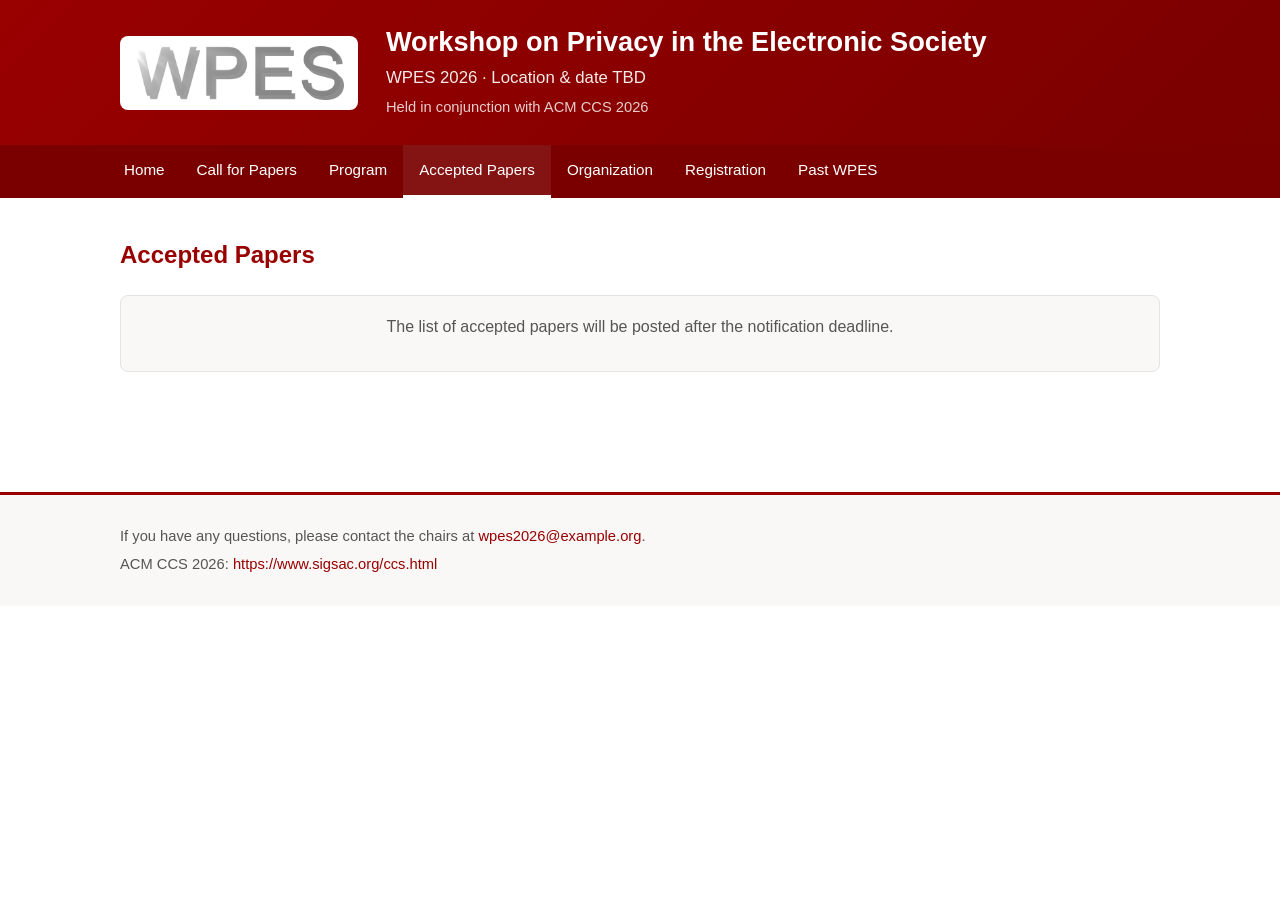
==== accepted.html @ 48290f51 "Initial WPES 2026 workshop website Static HTML/CSS site for the 25th Workshop on Privacy in the Elec" ====
<!doctype html>
<html lang="en">
<head>
  <meta charset="utf-8">
  <meta name="viewport" content="width=device-width, initial-scale=1">
  <title>Accepted Papers — WPES 2026</title>
  <link rel="stylesheet" href="css/style.css">
</head>
<body>

  <header class="site-header">
    <div class="header-inner">
      <a class="header-logo" href="index.html"><img src="img/wpes_logo.png" alt="WPES logo"></a>
      <div class="header-text">
        <h1>Workshop on Privacy in the Electronic Society</h1>
        <p class="subtitle">WPES 2026 &middot; Location &amp; date TBD</p>
        <p class="colocated">Held in conjunction with ACM CCS 2026</p>
      </div>
    </div>
  </header>

  <nav class="site-nav">
    <div class="nav-inner">
      <button class="nav-toggle" onclick="document.getElementById('navlinks').classList.toggle('open')">&#9776; Menu</button>
      <div class="nav-links" id="navlinks">
        <a href="index.html">Home</a>
        <a href="cfp.html">Call for Papers</a>
        <a href="program.html">Program</a>
        <a href="accepted.html" class="active">Accepted Papers</a>
        <a href="organization.html">Organization</a>
        <a href="registration.html">Registration</a>
        <a href="past.html">Past WPES</a>
      </div>
    </div>
  </nav>

  <main>
    <div class="container">

      <h2>Accepted Papers</h2>
      <div class="notice tbd">
        <p>The list of accepted papers will be posted after the notification deadline.</p>
      </div>

    </div>
  </main>

  <footer class="site-footer">
    <div class="container">
      <p>If you have any questions, please contact the chairs at
        <a href="mailto:wpes2026@example.org">wpes2026@example.org</a>.</p>
      <p>ACM CCS 2026: <a href="https://www.sigsac.org/ccs.html" target="_blank" rel="noopener">https://www.sigsac.org/ccs.html</a></p>
    </div>
  </footer>

</body>
</html>
---- css/style.css ----
/* WPES 2026 — Workshop on Privacy in the Electronic Society
   Lightweight, dependency-free stylesheet. Brand color: #990000 */

:root {
  --brand: #990000;
  --brand-dark: #7a0000;
  --brand-light: #c0392b;
  --ink: #1a1a1a;
  --muted: #555;
  --line: #e3e3e3;
  --bg-soft: #faf7f7;
  --max: 1080px;
}

* { box-sizing: border-box; }

html { scroll-behavior: smooth; }

body {
  margin: 0;
  font-family: -apple-system, BlinkMacSystemFont, "Segoe UI", Roboto, Helvetica,
    Arial, "Noto Sans", sans-serif;
  color: var(--ink);
  line-height: 1.6;
  background: #fff;
  -webkit-font-smoothing: antialiased;
}

a { color: var(--brand); text-decoration: none; }
a:hover { text-decoration: underline; }

.container { max-width: var(--max); margin: 0 auto; padding: 0 20px; }

/* ---------- Header ---------- */
header.site-header {
  background: linear-gradient(135deg, var(--brand) 0%, var(--brand-dark) 100%);
  color: #fff;
}
.header-inner {
  display: flex;
  align-items: center;
  gap: 28px;
  padding: 26px 20px;
  max-width: var(--max);
  margin: 0 auto;
  flex-wrap: wrap;
}
.header-logo {
  background: #fff;
  border-radius: 8px;
  padding: 10px 14px;
  display: inline-flex;
}
.header-logo img { display: block; height: 54px; width: auto; }
.header-text h1 { margin: 0; font-size: 1.7rem; font-weight: 700; line-height: 1.2; }
.header-text .subtitle { margin: 6px 0 0; font-size: 1.05rem; opacity: 0.92; }
.header-text .colocated { margin: 4px 0 0; font-size: 0.92rem; opacity: 0.8; }

/* ---------- Nav ---------- */
nav.site-nav { background: var(--brand-dark); }
.nav-inner {
  max-width: var(--max);
  margin: 0 auto;
  display: flex;
  flex-wrap: wrap;
  align-items: center;
  padding: 0 8px;
}
.nav-links { display: flex; flex-wrap: wrap; }
.nav-inner a {
  color: #fff;
  padding: 13px 16px;
  font-size: 0.95rem;
  font-weight: 500;
  border-bottom: 3px solid transparent;
  text-decoration: none;
}
.nav-inner a:hover { background: rgba(255, 255, 255, 0.1); text-decoration: none; }
.nav-inner a.active { border-bottom-color: #fff; background: rgba(255, 255, 255, 0.08); }
.nav-toggle { display: none; }

/* ---------- Main ---------- */
main { padding: 38px 0 60px; }
main h2 { color: var(--brand); font-size: 1.5rem; margin: 36px 0 12px; }
main h2:first-child { margin-top: 0; }
main h3 { color: var(--brand); font-size: 1.15rem; margin: 28px 0 8px; }
main p { margin: 0 0 14px; }

.lead { font-size: 1.08rem; color: var(--muted); }

.badge {
  display: inline-block;
  background: var(--bg-soft);
  border: 1px solid var(--line);
  color: var(--brand);
  border-radius: 999px;
  padding: 3px 12px;
  font-size: 0.82rem;
  font-weight: 600;
  margin-bottom: 14px;
}

hr { border: none; border-top: 1px solid var(--line); margin: 34px 0; }

/* ---------- Topics grid ---------- */
ul.topics {
  list-style: none;
  padding: 0;
  margin: 14px 0;
  display: grid;
  grid-template-columns: repeat(auto-fill, minmax(280px, 1fr));
  gap: 4px 28px;
}
ul.topics li {
  padding: 5px 0 5px 18px;
  position: relative;
  font-size: 0.96rem;
}
ul.topics li::before {
  content: "";
  position: absolute;
  left: 0; top: 13px;
  width: 6px; height: 6px;
  border-radius: 50%;
  background: var(--brand);
}

/* ---------- Important dates ---------- */
.dates { width: 100%; border-collapse: collapse; margin: 12px 0; }
.dates td { padding: 11px 14px; border-bottom: 1px solid var(--line); vertical-align: top; }
.dates td.label { font-weight: 600; width: 42%; }
.dates td.tbd { color: var(--muted); font-style: italic; }
.dates .strike { text-decoration: line-through; color: #999; }

/* ---------- Committee ---------- */
dl.committee {
  display: grid;
  grid-template-columns: minmax(200px, 38%) 1fr;
  gap: 0;
  margin: 10px 0 24px;
}
dl.committee dt {
  font-weight: 600;
  padding: 7px 12px 7px 0;
  border-bottom: 1px solid var(--line);
}
dl.committee dd {
  margin: 0;
  color: var(--muted);
  padding: 7px 0;
  border-bottom: 1px solid var(--line);
}

/* ---------- Program ---------- */
ul.program { list-style: none; padding: 0; }
ul.program > li { margin-bottom: 10px; }
.session {
  background: var(--bg-soft);
  border-left: 4px solid var(--brand);
  padding: 12px 16px;
  margin: 18px 0 8px;
  border-radius: 0 6px 6px 0;
}
.session .time { font-weight: 700; color: var(--brand); }
ul.papers { margin: 10px 0 0; padding-left: 20px; }
ul.papers li { margin-bottom: 12px; }
ul.papers .authors { color: var(--muted); font-style: italic; font-size: 0.93rem; }
.break { color: var(--muted); padding: 6px 16px; font-weight: 500; }

/* ---------- Callout / notice ---------- */
.notice {
  background: var(--bg-soft);
  border: 1px solid var(--line);
  border-radius: 8px;
  padding: 18px 22px;
  margin: 20px 0;
}
.notice.tbd { text-align: center; color: var(--muted); }
.notice.tbd strong { color: var(--brand); }

.btn {
  display: inline-block;
  background: var(--brand);
  color: #fff !important;
  padding: 11px 22px;
  border-radius: 6px;
  font-weight: 600;
  text-decoration: none !important;
  margin: 6px 0;
}
.btn:hover { background: var(--brand-dark); }

/* ---------- Footer ---------- */
footer.site-footer {
  border-top: 3px solid var(--brand);
  background: var(--bg-soft);
  padding: 26px 0;
  margin-top: 40px;
  font-size: 0.92rem;
  color: var(--muted);
}
footer.site-footer a { font-weight: 500; }
footer.site-footer p { margin: 4px 0; }

/* ---------- Responsive ---------- */
@media (max-width: 720px) {
  .header-text h1 { font-size: 1.35rem; }
  .nav-toggle {
    display: block;
    width: 100%;
    background: none;
    border: none;
    color: #fff;
    text-align: left;
    padding: 13px 16px;
    font-size: 1rem;
    cursor: pointer;
  }
  .nav-links { display: none; flex-direction: column; width: 100%; }
  .nav-links.open { display: flex !important; }
  .nav-inner { flex-direction: column; align-items: stretch; }
  .nav-inner a { border-bottom: 1px solid rgba(255,255,255,0.15); }
  dl.committee { grid-template-columns: 1fr; }
  dl.committee dd { padding-top: 0; border-bottom: 1px solid var(--line); padding-bottom: 8px; }
  dl.committee dt { border-bottom: none; padding-bottom: 0; }
}
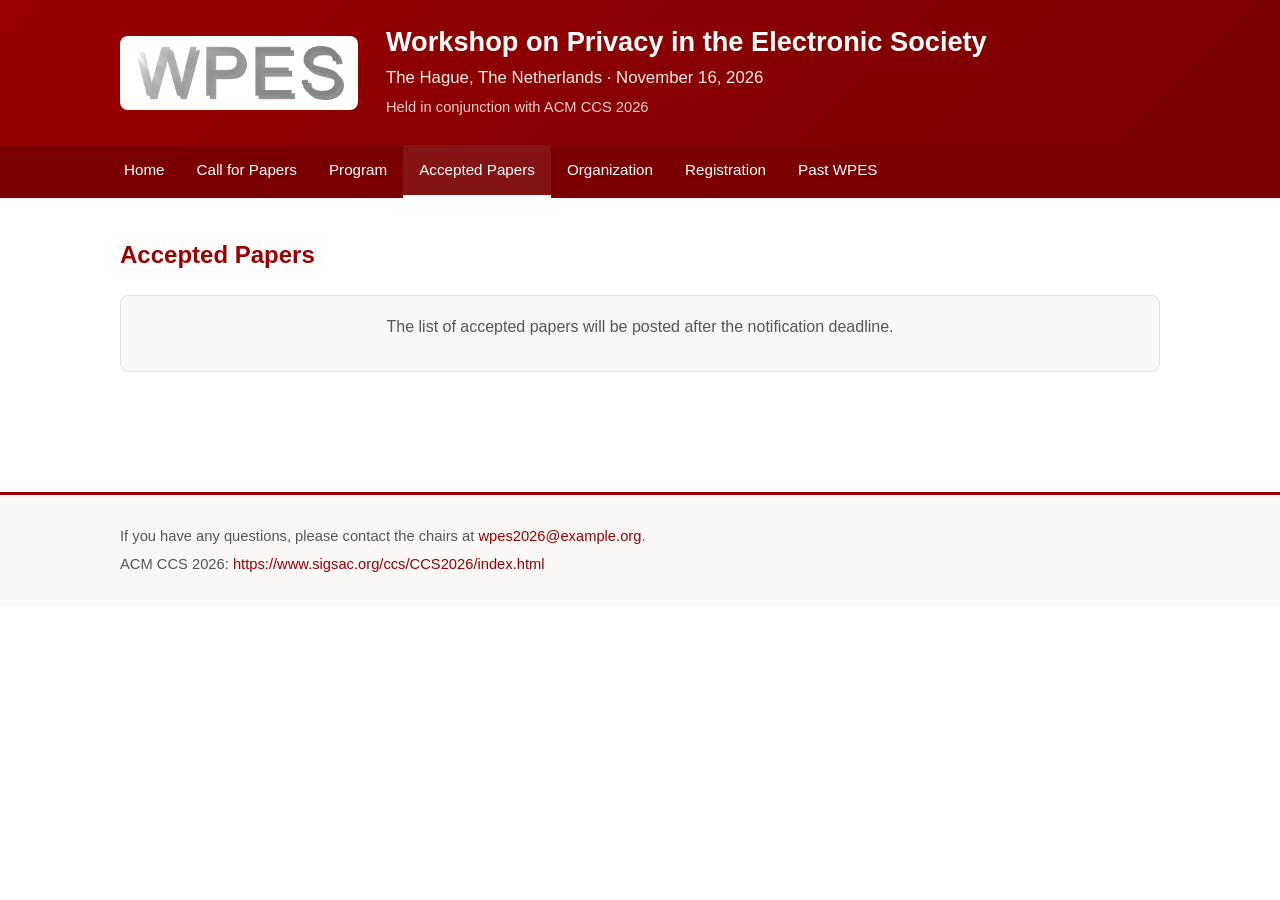
==== commit a8b65a7f: "Add venue, dates, and CCS 2026 link; unify Scope text color" ====
--- a/accepted.html
+++ b/accepted.html
@@ -13,7 +13,7 @@
       <a class="header-logo" href="index.html"><img src="img/wpes_logo.png" alt="WPES logo"></a>
       <div class="header-text">
         <h1>Workshop on Privacy in the Electronic Society</h1>
-        <p class="subtitle">WPES 2026 &middot; Location &amp; date TBD</p>
+        <p class="subtitle">The Hague, The Netherlands &middot; November 16, 2026</p>
         <p class="colocated">Held in conjunction with ACM CCS 2026</p>
       </div>
     </div>
@@ -49,7 +49,7 @@
     <div class="container">
       <p>If you have any questions, please contact the chairs at
         <a href="mailto:wpes2026@example.org">wpes2026@example.org</a>.</p>
-      <p>ACM CCS 2026: <a href="https://www.sigsac.org/ccs.html" target="_blank" rel="noopener">https://www.sigsac.org/ccs.html</a></p>
+      <p>ACM CCS 2026: <a href="https://www.sigsac.org/ccs/CCS2026/index.html" target="_blank" rel="noopener">https://www.sigsac.org/ccs/CCS2026/index.html</a></p>
     </div>
   </footer>
 
--- a/css/style.css
+++ b/css/style.css
@@ -86,7 +86,7 @@
 main h3 { color: var(--brand); font-size: 1.15rem; margin: 28px 0 8px; }
 main p { margin: 0 0 14px; }
 
-.lead { font-size: 1.08rem; color: var(--muted); }
+.lead { font-size: 1.08rem; }
 
 .badge {
   display: inline-block;
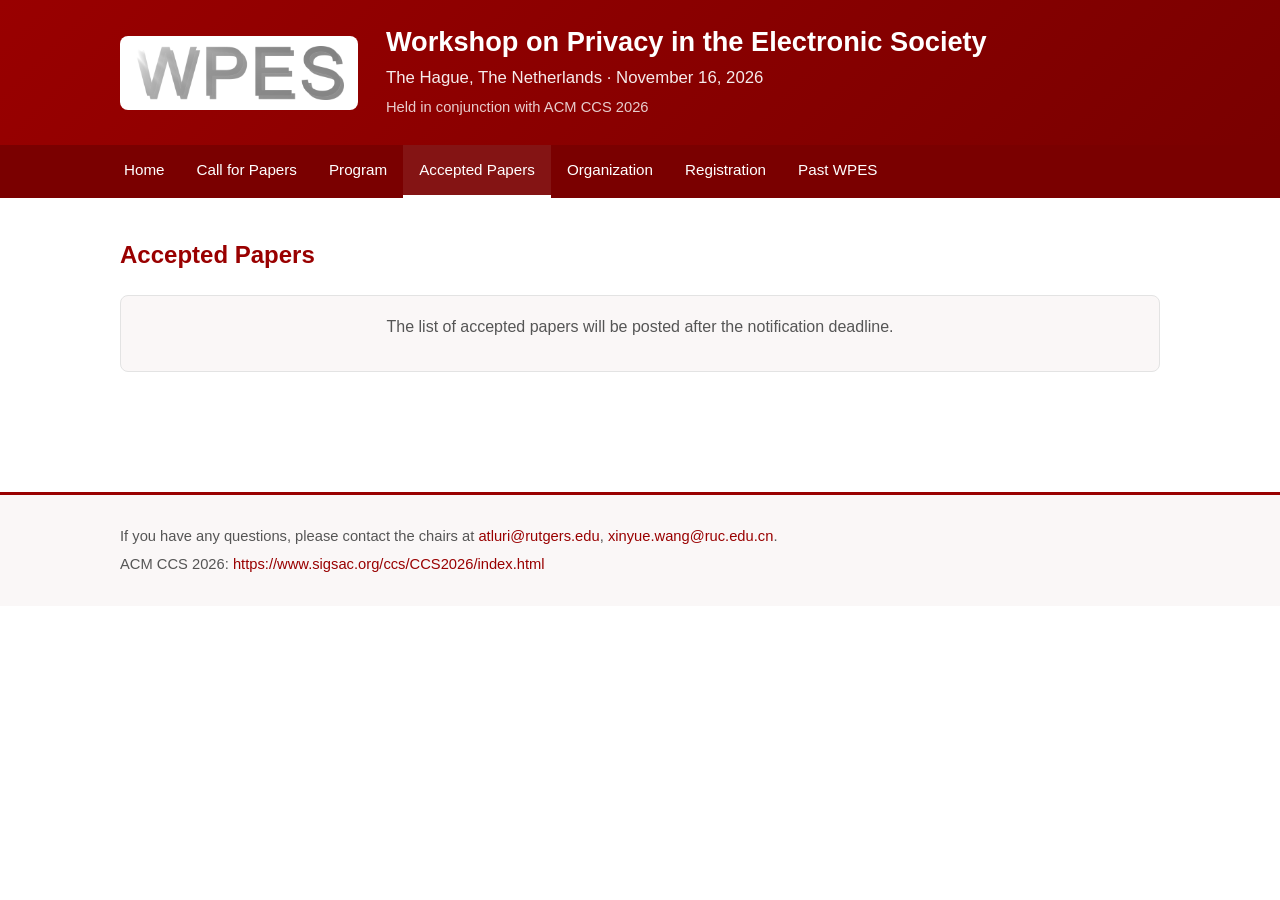
==== commit b2e210eb: "Remove About WPES section; add PC Co-Chairs and contact emails" ====
--- a/accepted.html
+++ b/accepted.html
@@ -48,7 +48,7 @@
   <footer class="site-footer">
     <div class="container">
       <p>If you have any questions, please contact the chairs at
-        <a href="mailto:wpes2026@example.org">wpes2026@example.org</a>.</p>
+        <a href="mailto:atluri@rutgers.edu">atluri@rutgers.edu</a>, <a href="mailto:xinyue.wang@ruc.edu.cn">xinyue.wang@ruc.edu.cn</a>.</p>
       <p>ACM CCS 2026: <a href="https://www.sigsac.org/ccs/CCS2026/index.html" target="_blank" rel="noopener">https://www.sigsac.org/ccs/CCS2026/index.html</a></p>
     </div>
   </footer>
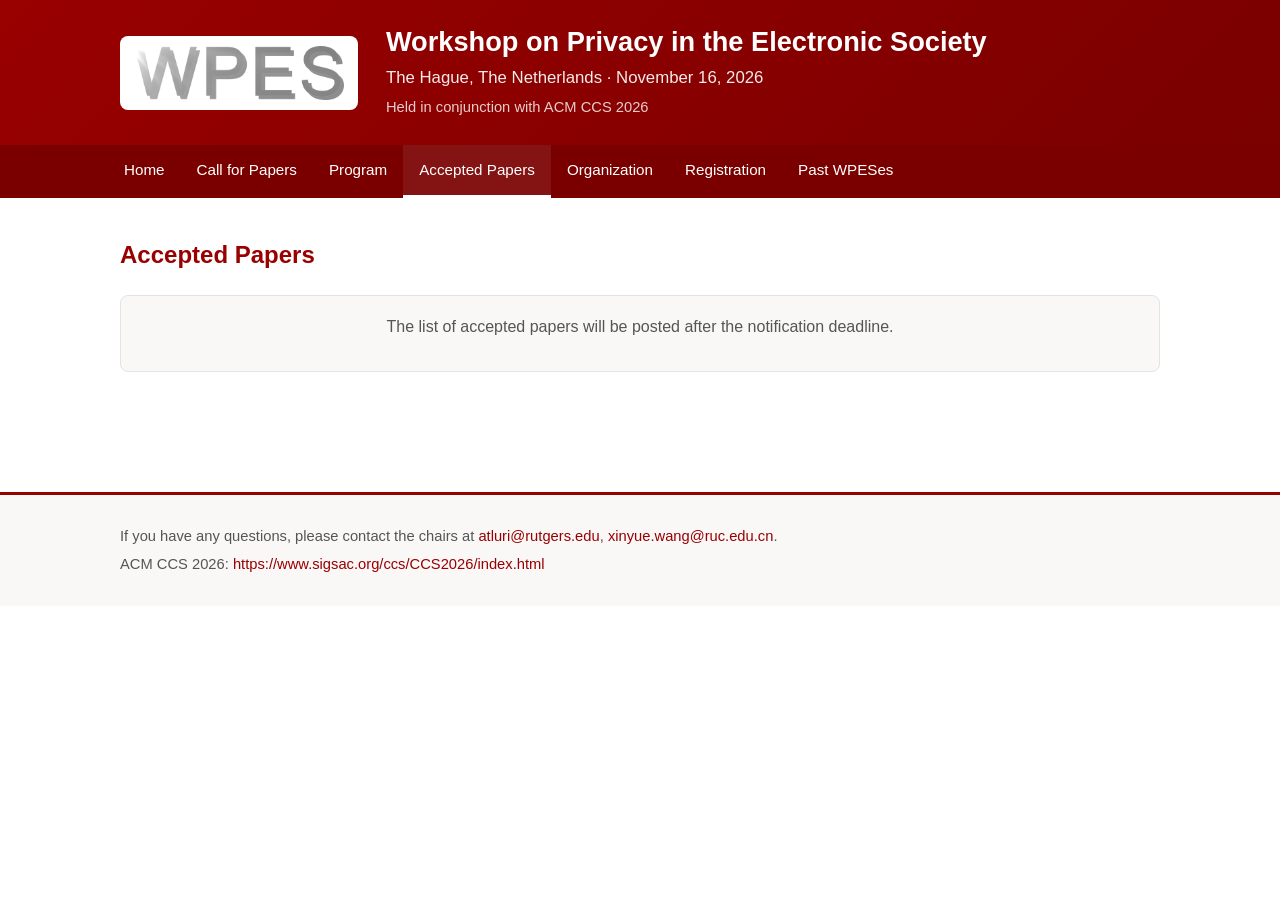
==== commit 7dde843e: "Rename nav label to 'Past WPESes'" ====
--- a/accepted.html
+++ b/accepted.html
@@ -29,7 +29,7 @@
         <a href="accepted.html" class="active">Accepted Papers</a>
         <a href="organization.html">Organization</a>
         <a href="registration.html">Registration</a>
-        <a href="past.html">Past WPES</a>
+        <a href="past.html">Past WPESes</a>
       </div>
     </div>
   </nav>
--- a/css/style.css
+++ b/css/style.css
@@ -108,7 +108,7 @@
   padding: 0;
   margin: 14px 0;
   display: grid;
-  grid-template-columns: repeat(auto-fill, minmax(280px, 1fr));
+  grid-template-columns: repeat(2, 1fr);
   gap: 4px 28px;
 }
 ul.topics li {
@@ -220,6 +220,7 @@
   .nav-links.open { display: flex !important; }
   .nav-inner { flex-direction: column; align-items: stretch; }
   .nav-inner a { border-bottom: 1px solid rgba(255,255,255,0.15); }
+  ul.topics { grid-template-columns: 1fr; }
   dl.committee { grid-template-columns: 1fr; }
   dl.committee dd { padding-top: 0; border-bottom: 1px solid var(--line); padding-bottom: 8px; }
   dl.committee dt { border-bottom: none; padding-bottom: 0; }
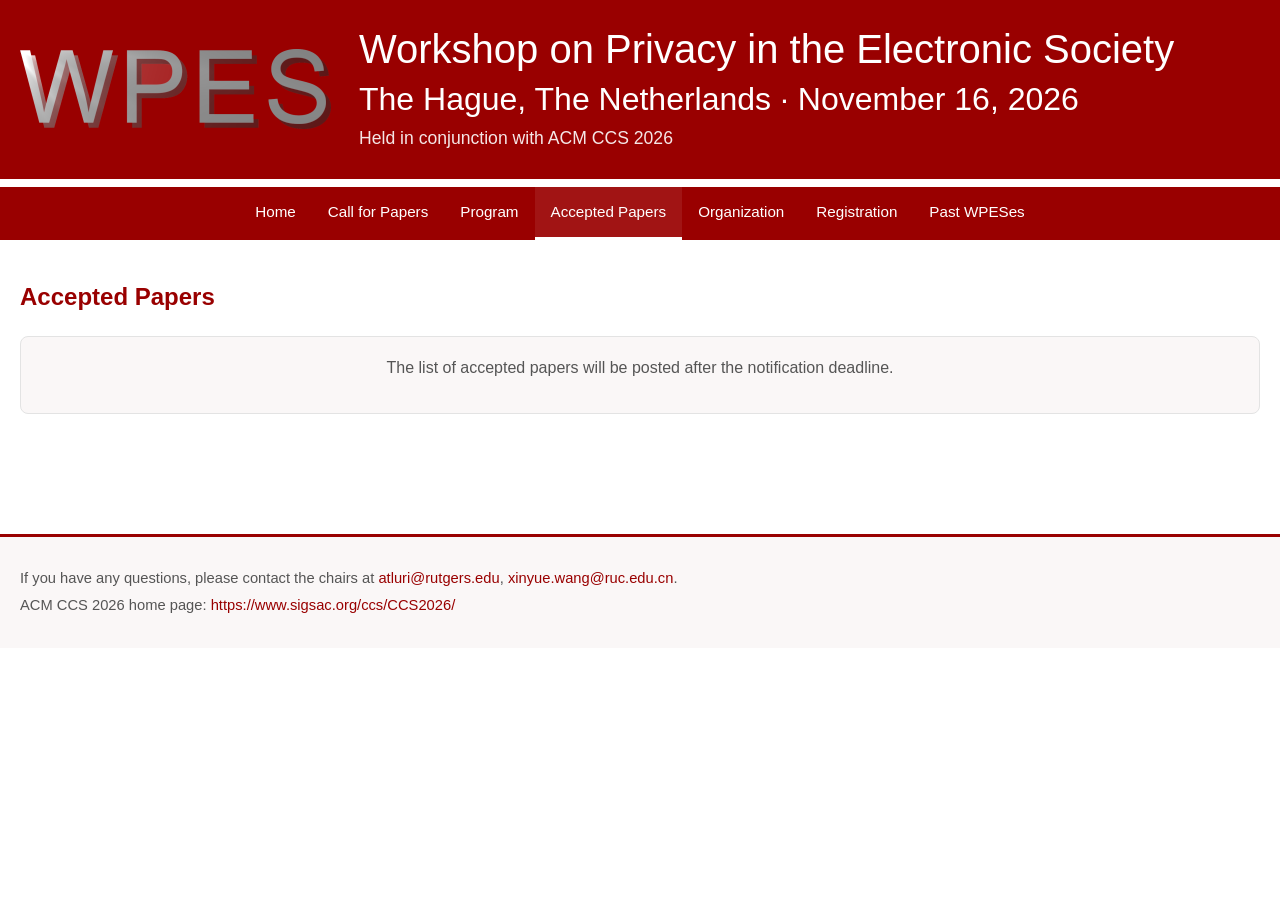
==== commit b8498517: "Update footer CCS link label and URL" ====
--- a/accepted.html
+++ b/accepted.html
@@ -49,7 +49,7 @@
     <div class="container">
       <p>If you have any questions, please contact the chairs at
         <a href="mailto:atluri@rutgers.edu">atluri@rutgers.edu</a>, <a href="mailto:xinyue.wang@ruc.edu.cn">xinyue.wang@ruc.edu.cn</a>.</p>
-      <p>ACM CCS 2026: <a href="https://www.sigsac.org/ccs/CCS2026/index.html" target="_blank" rel="noopener">https://www.sigsac.org/ccs/CCS2026/index.html</a></p>
+      <p>ACM CCS 2026 home page: <a href="https://www.sigsac.org/ccs/CCS2026/" target="_blank" rel="noopener">https://www.sigsac.org/ccs/CCS2026/</a></p>
     </div>
   </footer>
 
--- a/css/style.css
+++ b/css/style.css
@@ -9,7 +9,7 @@
   --muted: #555;
   --line: #e3e3e3;
   --bg-soft: #faf7f7;
-  --max: 1080px;
+  --max: 1300px;
 }
 
 * { box-sizing: border-box; }
@@ -33,7 +33,7 @@
 
 /* ---------- Header ---------- */
 header.site-header {
-  background: linear-gradient(135deg, var(--brand) 0%, var(--brand-dark) 100%);
+  background: var(--brand);
   color: #fff;
 }
 .header-inner {
@@ -46,24 +46,24 @@
   flex-wrap: wrap;
 }
 .header-logo {
-  background: #fff;
-  border-radius: 8px;
-  padding: 10px 14px;
   display: inline-flex;
-}
-.header-logo img { display: block; height: 54px; width: auto; }
-.header-text h1 { margin: 0; font-size: 1.7rem; font-weight: 700; line-height: 1.2; }
-.header-text .subtitle { margin: 6px 0 0; font-size: 1.05rem; opacity: 0.92; }
-.header-text .colocated { margin: 4px 0 0; font-size: 0.92rem; opacity: 0.8; }
+  flex: 0 0 auto;
+}
+.header-logo img { display: block; height: 80px; width: auto; max-width: 100%; }
+.header-text { flex: 1 1 0; min-width: 0; }
+.header-text h1 { margin: 0; font-size: 2.5rem; font-weight: 500; line-height: 1.15; }
+.header-text .subtitle { margin: 8px 0 0; font-size: 2rem; font-weight: 500; line-height: 1.2; }
+.header-text .colocated { margin: 6px 0 0; font-size: 1.1rem; opacity: 0.9; }
 
 /* ---------- Nav ---------- */
-nav.site-nav { background: var(--brand-dark); }
+nav.site-nav { background: var(--brand); margin-top: 8px; }
 .nav-inner {
   max-width: var(--max);
   margin: 0 auto;
   display: flex;
   flex-wrap: wrap;
   align-items: center;
+  justify-content: center;
   padding: 0 8px;
 }
 .nav-links { display: flex; flex-wrap: wrap; }
@@ -204,7 +204,11 @@
 
 /* ---------- Responsive ---------- */
 @media (max-width: 720px) {
-  .header-text h1 { font-size: 1.35rem; }
+  .header-inner { flex-direction: column; align-items: flex-start; gap: 14px; }
+  .header-text { flex: none; }
+  .header-text h1 { font-size: 1.75rem; }
+  .header-text .subtitle { font-size: 1.5rem; }
+  .header-text .colocated { font-size: 1rem; }
   .nav-toggle {
     display: block;
     width: 100%;
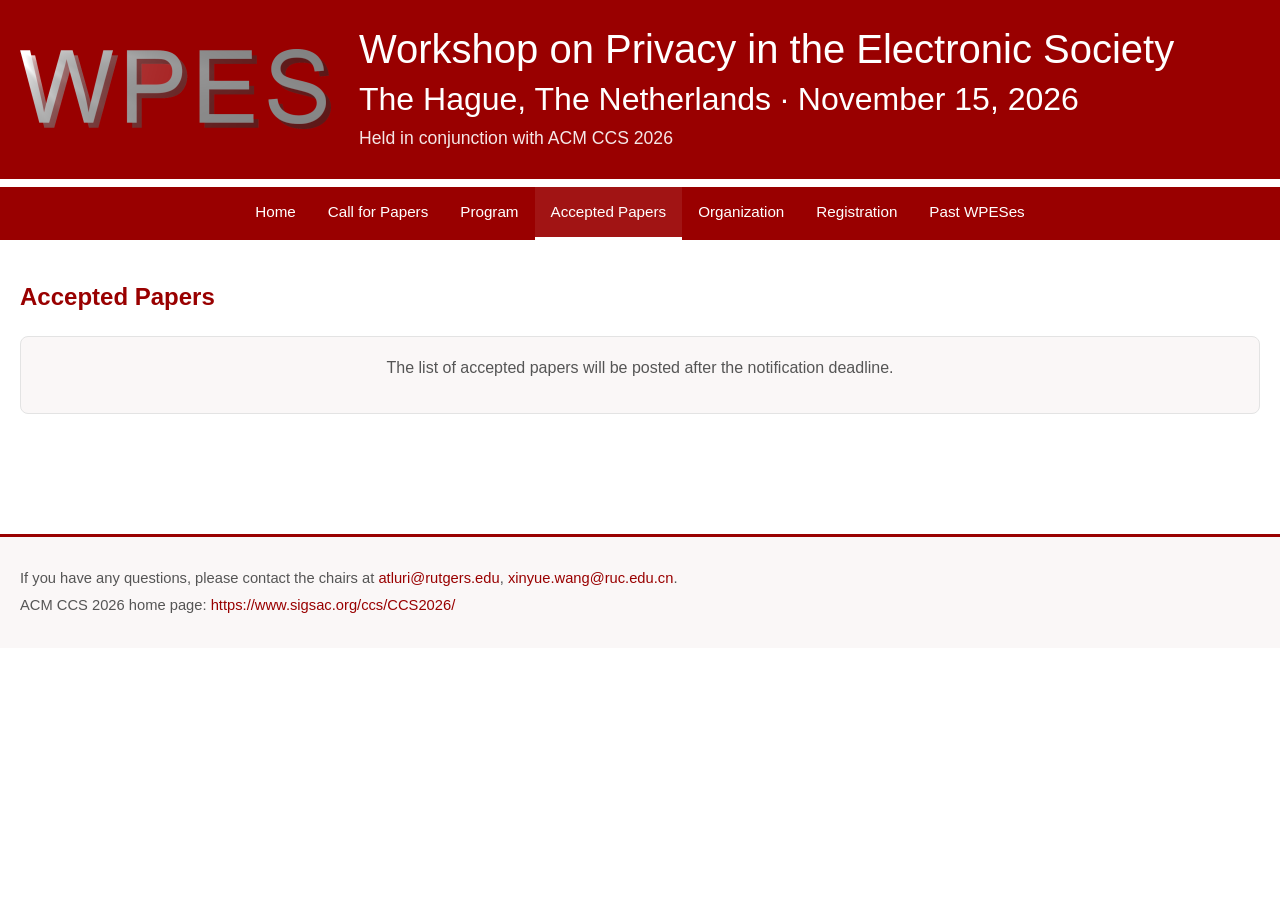
==== commit cf87835c: "Update workshop date to Nov 15 and camera-ready to Sept 14, 2026 Co-Authored-By: Claude Opus 5 (1M c" ====
--- a/accepted.html
+++ b/accepted.html
@@ -13,7 +13,7 @@
       <a class="header-logo" href="index.html"><img src="img/wpes_logo.png" alt="WPES logo"></a>
       <div class="header-text">
         <h1>Workshop on Privacy in the Electronic Society</h1>
-        <p class="subtitle">The Hague, The Netherlands &middot; November 16, 2026</p>
+        <p class="subtitle">The Hague, The Netherlands &middot; November 15, 2026</p>
         <p class="colocated">Held in conjunction with ACM CCS 2026</p>
       </div>
     </div>
--- a/css/style.css
+++ b/css/style.css
@@ -177,6 +177,8 @@
 }
 .notice.tbd { text-align: center; color: var(--muted); }
 .notice.tbd strong { color: var(--brand); }
+.notice.open { text-align: center; border-left: 4px solid var(--brand); }
+.notice.open strong { color: var(--brand); }
 
 .btn {
   display: inline-block;
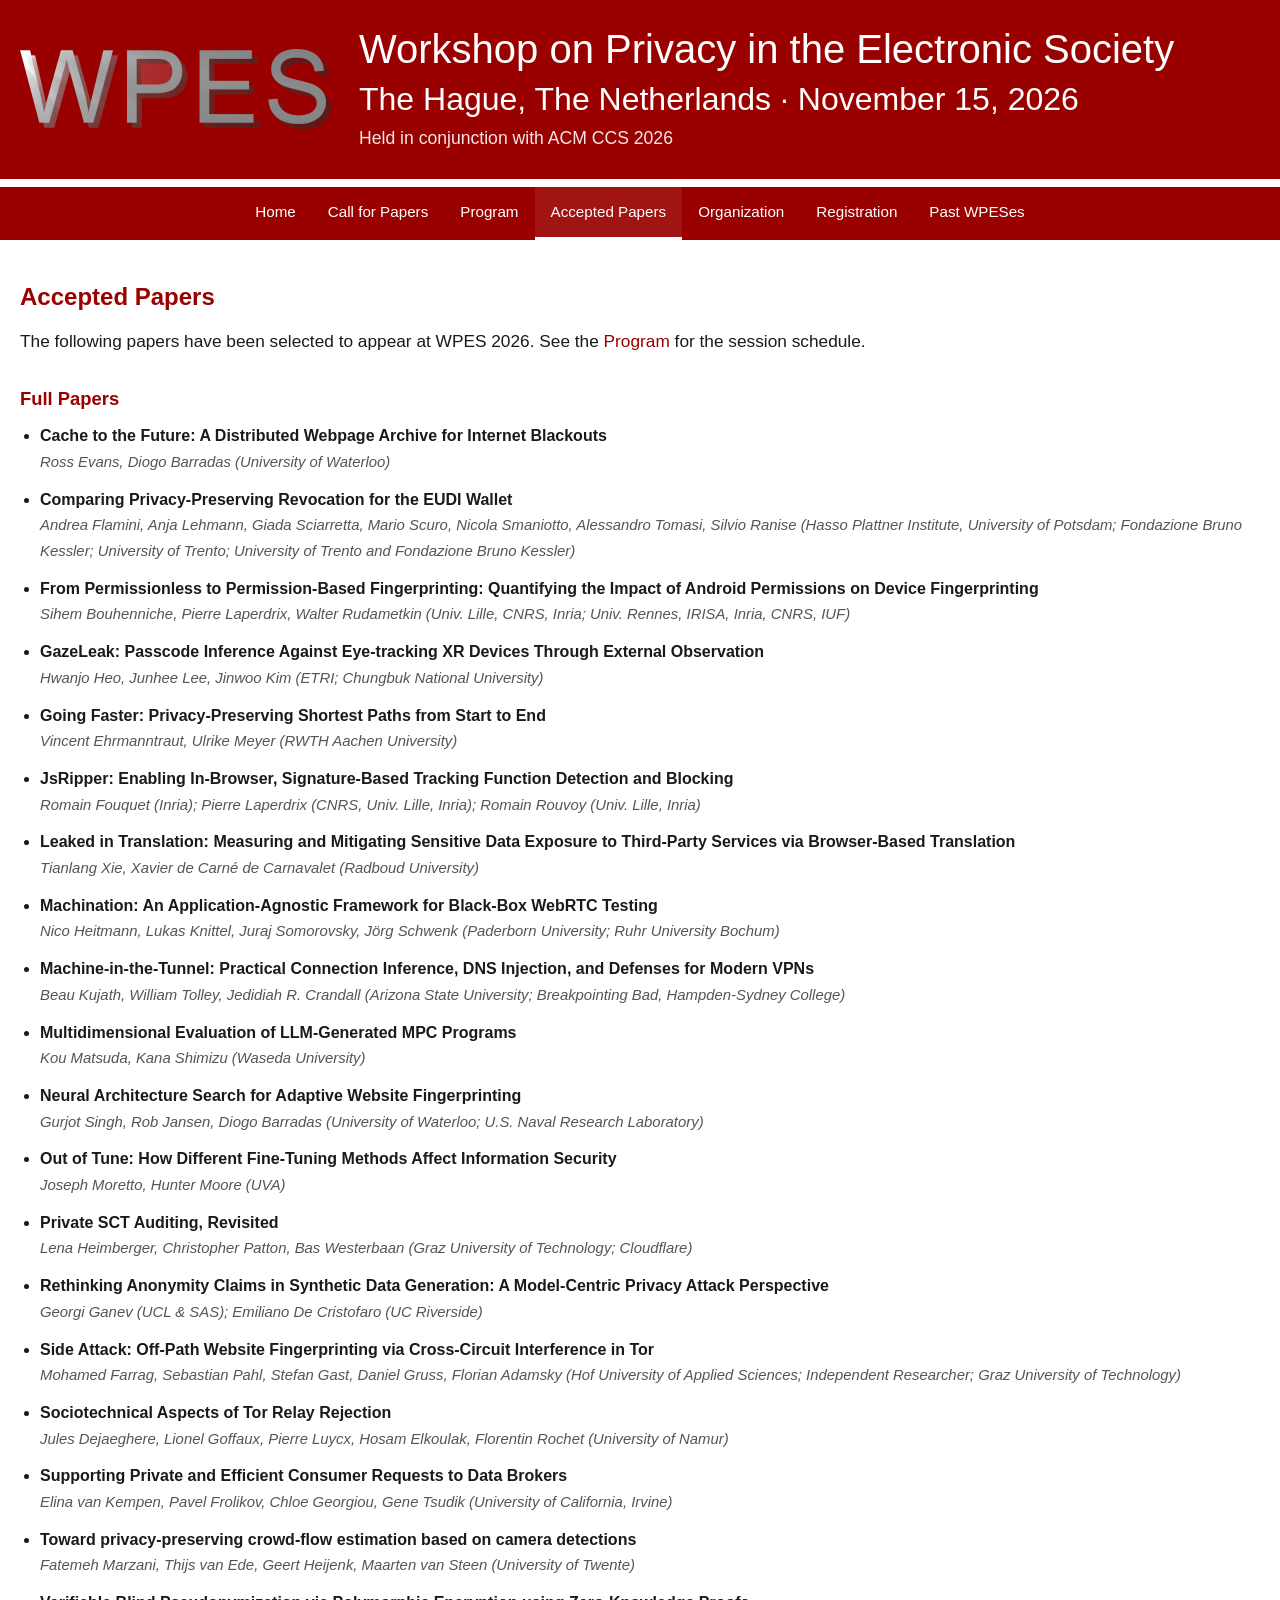
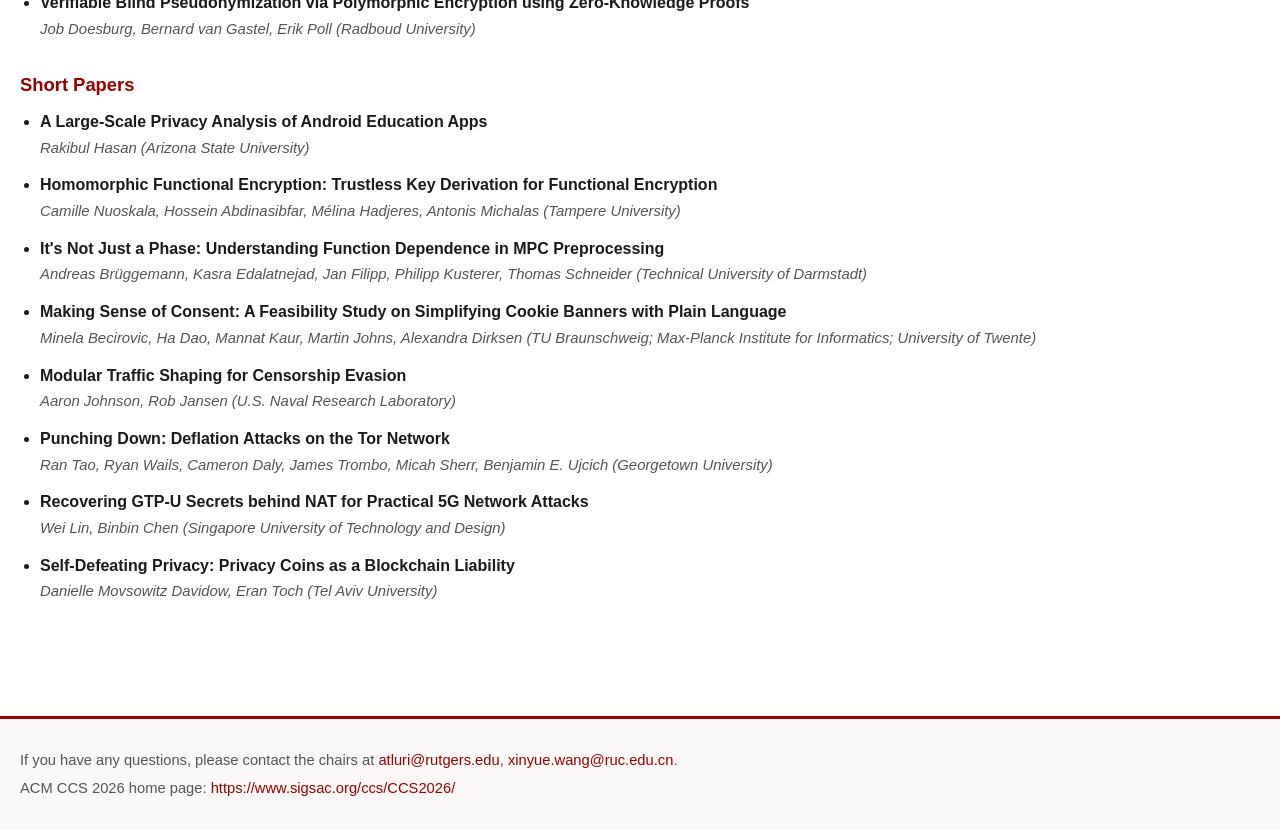
==== commit 72dce94f: "List the 27 accepted papers on the Accepted Papers page Split into full and short papers, alphabetic" ====
--- a/accepted.html
+++ b/accepted.html
@@ -38,9 +38,70 @@
     <div class="container">
 
       <h2>Accepted Papers</h2>
-      <div class="notice tbd">
-        <p>The list of accepted papers will be posted after the notification deadline.</p>
-      </div>
+      <p class="lead">The following papers have been selected to appear at WPES 2026. See the
+        <a href="program.html">Program</a> for the session schedule.</p>
+
+      <h3>Full Papers</h3>
+      <ul class="papers">
+        <li><strong>Cache to the Future: A Distributed Webpage Archive for Internet Blackouts</strong><br>
+          <span class="authors">Ross Evans, Diogo Barradas (University of Waterloo)</span></li>
+        <li><strong>Comparing Privacy-Preserving Revocation for the EUDI Wallet</strong><br>
+          <span class="authors">Andrea Flamini, Anja Lehmann, Giada Sciarretta, Mario Scuro, Nicola Smaniotto, Alessandro Tomasi, Silvio Ranise (Hasso Plattner Institute, University of Potsdam; Fondazione Bruno Kessler; University of Trento; University of Trento and Fondazione Bruno Kessler)</span></li>
+        <li><strong>From Permissionless to Permission-Based Fingerprinting: Quantifying the Impact of Android Permissions on Device Fingerprinting</strong><br>
+          <span class="authors">Sihem Bouhenniche, Pierre Laperdrix, Walter Rudametkin (Univ. Lille, CNRS, Inria; Univ. Rennes, IRISA, Inria, CNRS, IUF)</span></li>
+        <li><strong>GazeLeak: Passcode Inference Against Eye-tracking XR Devices Through External Observation</strong><br>
+          <span class="authors">Hwanjo Heo, Junhee Lee, Jinwoo Kim (ETRI; Chungbuk National University)</span></li>
+        <li><strong>Going Faster: Privacy-Preserving Shortest Paths from Start to End</strong><br>
+          <span class="authors">Vincent Ehrmanntraut, Ulrike Meyer (RWTH Aachen University)</span></li>
+        <li><strong>JsRipper: Enabling In-Browser, Signature-Based Tracking Function Detection and Blocking</strong><br>
+          <span class="authors">Romain Fouquet (Inria); Pierre Laperdrix (CNRS, Univ. Lille, Inria); Romain Rouvoy (Univ. Lille, Inria)</span></li>
+        <li><strong>Leaked in Translation: Measuring and Mitigating Sensitive Data Exposure to Third-Party Services via Browser-Based Translation</strong><br>
+          <span class="authors">Tianlang Xie, Xavier de Carn&eacute; de Carnavalet (Radboud University)</span></li>
+        <li><strong>Machination: An Application-Agnostic Framework for Black-Box WebRTC Testing</strong><br>
+          <span class="authors">Nico Heitmann, Lukas Knittel, Juraj Somorovsky, J&ouml;rg Schwenk (Paderborn University; Ruhr University Bochum)</span></li>
+        <li><strong>Machine-in-the-Tunnel: Practical Connection Inference, DNS Injection, and Defenses for Modern VPNs</strong><br>
+          <span class="authors">Beau Kujath, William Tolley, Jedidiah R. Crandall (Arizona State University; Breakpointing Bad, Hampden-Sydney College)</span></li>
+        <li><strong>Multidimensional Evaluation of LLM-Generated MPC Programs</strong><br>
+          <span class="authors">Kou Matsuda, Kana Shimizu (Waseda University)</span></li>
+        <li><strong>Neural Architecture Search for Adaptive Website Fingerprinting</strong><br>
+          <span class="authors">Gurjot Singh, Rob Jansen, Diogo Barradas (University of Waterloo; U.S. Naval Research Laboratory)</span></li>
+        <li><strong>Out of Tune: How Different Fine-Tuning Methods Affect Information Security</strong><br>
+          <span class="authors">Joseph Moretto, Hunter Moore (UVA)</span></li>
+        <li><strong>Private SCT Auditing, Revisited</strong><br>
+          <span class="authors">Lena Heimberger, Christopher Patton, Bas Westerbaan (Graz University of Technology; Cloudflare)</span></li>
+        <li><strong>Rethinking Anonymity Claims in Synthetic Data Generation: A Model-Centric Privacy Attack Perspective</strong><br>
+          <span class="authors">Georgi Ganev (UCL &amp; SAS); Emiliano De Cristofaro (UC Riverside)</span></li>
+        <li><strong>Side Attack: Off-Path Website Fingerprinting via Cross-Circuit Interference in Tor</strong><br>
+          <span class="authors">Mohamed Farrag, Sebastian Pahl, Stefan Gast, Daniel Gruss, Florian Adamsky (Hof University of Applied Sciences; Independent Researcher; Graz University of Technology)</span></li>
+        <li><strong>Sociotechnical Aspects of Tor Relay Rejection</strong><br>
+          <span class="authors">Jules Dejaeghere, Lionel Goffaux, Pierre Luycx, Hosam Elkoulak, Florentin Rochet (University of Namur)</span></li>
+        <li><strong>Supporting Private and Efficient Consumer Requests to Data Brokers</strong><br>
+          <span class="authors">Elina van Kempen, Pavel Frolikov, Chloe Georgiou, Gene Tsudik (University of California, Irvine)</span></li>
+        <li><strong>Toward privacy-preserving crowd-flow estimation based on camera detections</strong><br>
+          <span class="authors">Fatemeh Marzani, Thijs van Ede, Geert Heijenk, Maarten van Steen (University of Twente)</span></li>
+        <li><strong>Verifiable Blind Pseudonymization via Polymorphic Encryption using Zero-Knowledge Proofs</strong><br>
+          <span class="authors">Job Doesburg, Bernard van Gastel, Erik Poll (Radboud University)</span></li>
+      </ul>
+
+      <h3>Short Papers</h3>
+      <ul class="papers">
+        <li><strong>A Large-Scale Privacy Analysis of Android Education Apps</strong><br>
+          <span class="authors">Rakibul Hasan (Arizona State University)</span></li>
+        <li><strong>Homomorphic Functional Encryption: Trustless Key Derivation for Functional Encryption</strong><br>
+          <span class="authors">Camille Nuoskala, Hossein Abdinasibfar, M&eacute;lina Hadjeres, Antonis Michalas (Tampere University)</span></li>
+        <li><strong>It's Not Just a Phase: Understanding Function Dependence in MPC Preprocessing</strong><br>
+          <span class="authors">Andreas Br&uuml;ggemann, Kasra Edalatnejad, Jan Filipp, Philipp Kusterer, Thomas Schneider (Technical University of Darmstadt)</span></li>
+        <li><strong>Making Sense of Consent: A Feasibility Study on Simplifying Cookie Banners with Plain Language</strong><br>
+          <span class="authors">Minela Becirovic, Ha Dao, Mannat Kaur, Martin Johns, Alexandra Dirksen (TU Braunschweig; Max-Planck Institute for Informatics; University of Twente)</span></li>
+        <li><strong>Modular Traffic Shaping for Censorship Evasion</strong><br>
+          <span class="authors">Aaron Johnson, Rob Jansen (U.S. Naval Research Laboratory)</span></li>
+        <li><strong>Punching Down: Deflation Attacks on the Tor Network</strong><br>
+          <span class="authors">Ran Tao, Ryan Wails, Cameron Daly, James Trombo, Micah Sherr, Benjamin E. Ujcich (Georgetown University)</span></li>
+        <li><strong>Recovering GTP-U Secrets behind NAT for Practical 5G Network Attacks</strong><br>
+          <span class="authors">Wei Lin, Binbin Chen (Singapore University of Technology and Design)</span></li>
+        <li><strong>Self-Defeating Privacy: Privacy Coins as a Blockchain Liability</strong><br>
+          <span class="authors">Danielle Movsowitz Davidow, Eran Toch (Tel Aviv University)</span></li>
+      </ul>
 
     </div>
   </main>
--- a/css/style.css
+++ b/css/style.css
@@ -166,6 +166,7 @@
 ul.papers li { margin-bottom: 12px; }
 ul.papers .authors { color: var(--muted); font-style: italic; font-size: 0.93rem; }
 .break { color: var(--muted); padding: 6px 16px; font-weight: 500; }
+.break .time { font-weight: 700; color: var(--brand); }
 
 /* ---------- Callout / notice ---------- */
 .notice {
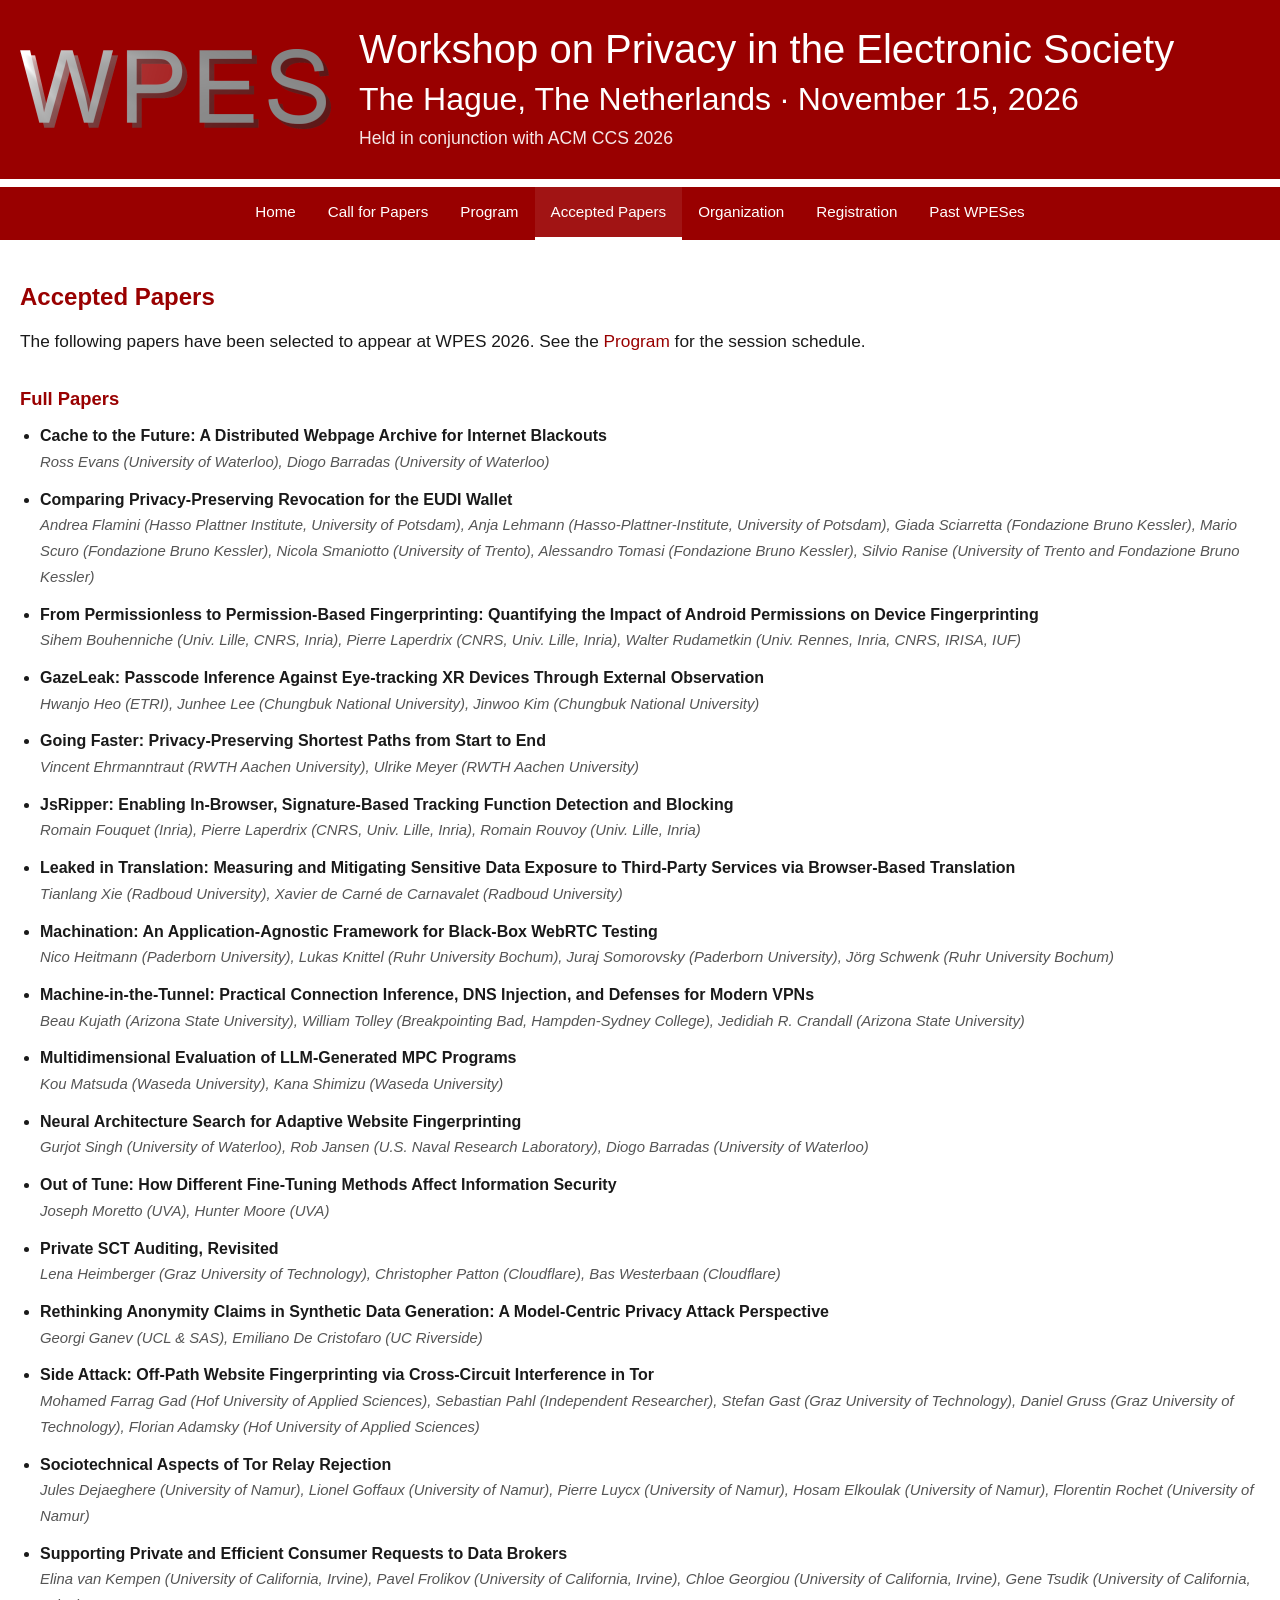
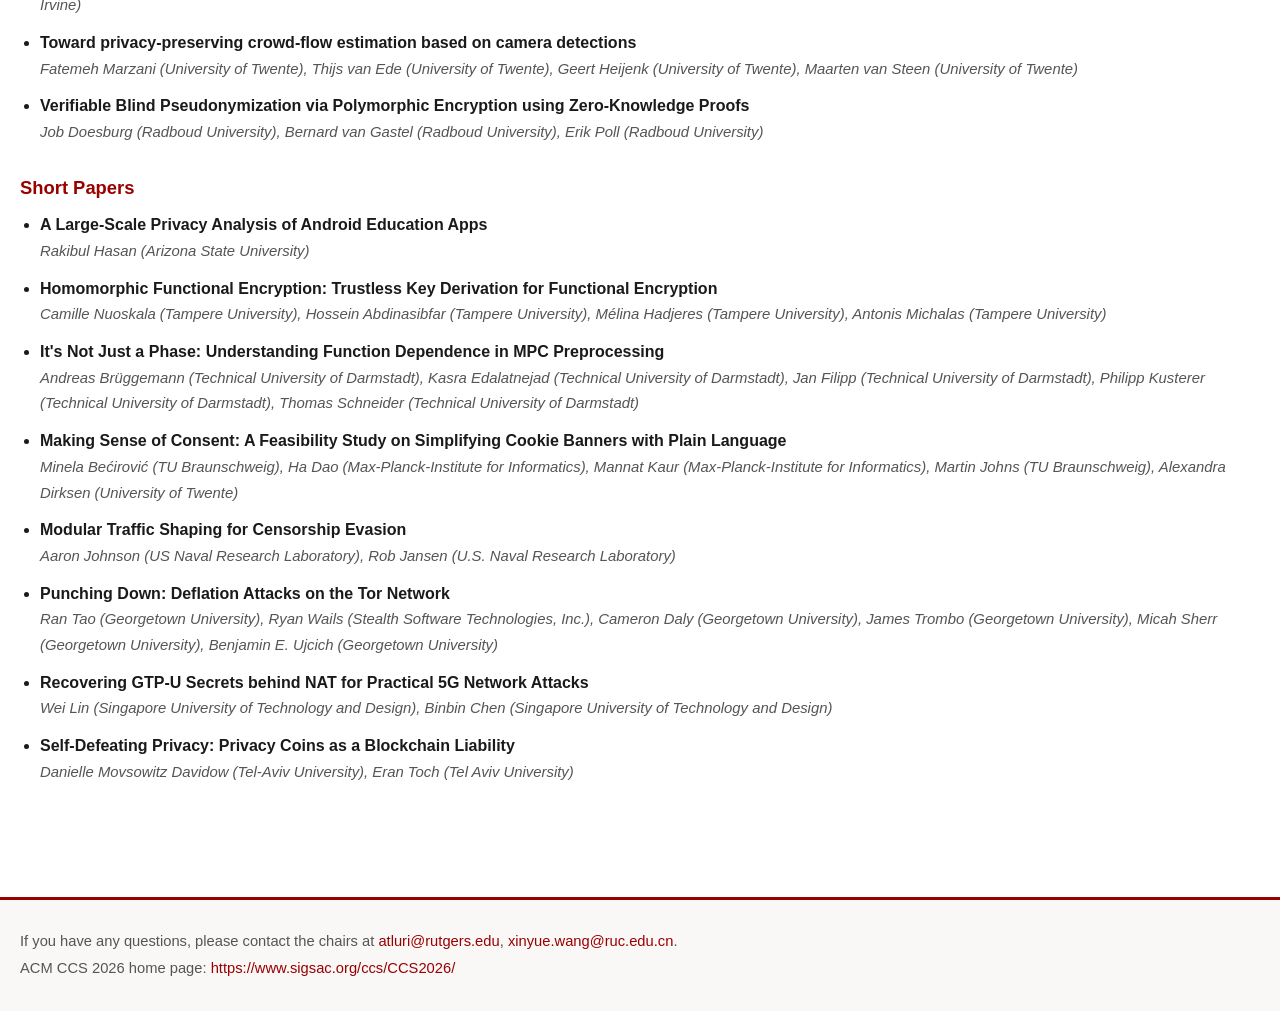
==== commit c520324d: "Show each author's affiliation right after their name Apply the chairs' verified author-to-affiliati" ====
--- a/accepted.html
+++ b/accepted.html
@@ -44,43 +44,43 @@
       <h3>Full Papers</h3>
       <ul class="papers">
         <li><strong>Cache to the Future: A Distributed Webpage Archive for Internet Blackouts</strong><br>
-          <span class="authors">Ross Evans, Diogo Barradas (University of Waterloo)</span></li>
+          <span class="authors">Ross Evans (University of Waterloo), Diogo Barradas (University of Waterloo)</span></li>
         <li><strong>Comparing Privacy-Preserving Revocation for the EUDI Wallet</strong><br>
-          <span class="authors">Andrea Flamini, Anja Lehmann, Giada Sciarretta, Mario Scuro, Nicola Smaniotto, Alessandro Tomasi, Silvio Ranise (Hasso Plattner Institute, University of Potsdam; Fondazione Bruno Kessler; University of Trento; University of Trento and Fondazione Bruno Kessler)</span></li>
+          <span class="authors">Andrea Flamini (Hasso Plattner Institute, University of Potsdam), Anja Lehmann (Hasso-Plattner-Institute, University of Potsdam), Giada Sciarretta (Fondazione Bruno Kessler), Mario Scuro (Fondazione Bruno Kessler), Nicola Smaniotto (University of Trento), Alessandro Tomasi (Fondazione Bruno Kessler), Silvio Ranise (University of Trento and Fondazione Bruno Kessler)</span></li>
         <li><strong>From Permissionless to Permission-Based Fingerprinting: Quantifying the Impact of Android Permissions on Device Fingerprinting</strong><br>
-          <span class="authors">Sihem Bouhenniche, Pierre Laperdrix, Walter Rudametkin (Univ. Lille, CNRS, Inria; Univ. Rennes, IRISA, Inria, CNRS, IUF)</span></li>
+          <span class="authors">Sihem Bouhenniche (Univ. Lille, CNRS, Inria), Pierre Laperdrix (CNRS, Univ. Lille, Inria), Walter Rudametkin (Univ. Rennes, Inria, CNRS, IRISA, IUF)</span></li>
         <li><strong>GazeLeak: Passcode Inference Against Eye-tracking XR Devices Through External Observation</strong><br>
-          <span class="authors">Hwanjo Heo, Junhee Lee, Jinwoo Kim (ETRI; Chungbuk National University)</span></li>
+          <span class="authors">Hwanjo Heo (ETRI), Junhee Lee (Chungbuk National University), Jinwoo Kim (Chungbuk National University)</span></li>
         <li><strong>Going Faster: Privacy-Preserving Shortest Paths from Start to End</strong><br>
-          <span class="authors">Vincent Ehrmanntraut, Ulrike Meyer (RWTH Aachen University)</span></li>
+          <span class="authors">Vincent Ehrmanntraut (RWTH Aachen University), Ulrike Meyer (RWTH Aachen University)</span></li>
         <li><strong>JsRipper: Enabling In-Browser, Signature-Based Tracking Function Detection and Blocking</strong><br>
-          <span class="authors">Romain Fouquet (Inria); Pierre Laperdrix (CNRS, Univ. Lille, Inria); Romain Rouvoy (Univ. Lille, Inria)</span></li>
+          <span class="authors">Romain Fouquet (Inria), Pierre Laperdrix (CNRS, Univ. Lille, Inria), Romain Rouvoy (Univ. Lille, Inria)</span></li>
         <li><strong>Leaked in Translation: Measuring and Mitigating Sensitive Data Exposure to Third-Party Services via Browser-Based Translation</strong><br>
-          <span class="authors">Tianlang Xie, Xavier de Carn&eacute; de Carnavalet (Radboud University)</span></li>
+          <span class="authors">Tianlang Xie (Radboud University), Xavier de Carn&eacute; de Carnavalet (Radboud University)</span></li>
         <li><strong>Machination: An Application-Agnostic Framework for Black-Box WebRTC Testing</strong><br>
-          <span class="authors">Nico Heitmann, Lukas Knittel, Juraj Somorovsky, J&ouml;rg Schwenk (Paderborn University; Ruhr University Bochum)</span></li>
+          <span class="authors">Nico Heitmann (Paderborn University), Lukas Knittel (Ruhr University Bochum), Juraj Somorovsky (Paderborn University), J&ouml;rg Schwenk (Ruhr University Bochum)</span></li>
         <li><strong>Machine-in-the-Tunnel: Practical Connection Inference, DNS Injection, and Defenses for Modern VPNs</strong><br>
-          <span class="authors">Beau Kujath, William Tolley, Jedidiah R. Crandall (Arizona State University; Breakpointing Bad, Hampden-Sydney College)</span></li>
+          <span class="authors">Beau Kujath (Arizona State University), William Tolley (Breakpointing Bad, Hampden-Sydney College), Jedidiah R. Crandall (Arizona State University)</span></li>
         <li><strong>Multidimensional Evaluation of LLM-Generated MPC Programs</strong><br>
-          <span class="authors">Kou Matsuda, Kana Shimizu (Waseda University)</span></li>
+          <span class="authors">Kou Matsuda (Waseda University), Kana Shimizu (Waseda University)</span></li>
         <li><strong>Neural Architecture Search for Adaptive Website Fingerprinting</strong><br>
-          <span class="authors">Gurjot Singh, Rob Jansen, Diogo Barradas (University of Waterloo; U.S. Naval Research Laboratory)</span></li>
+          <span class="authors">Gurjot Singh (University of Waterloo), Rob Jansen (U.S. Naval Research Laboratory), Diogo Barradas (University of Waterloo)</span></li>
         <li><strong>Out of Tune: How Different Fine-Tuning Methods Affect Information Security</strong><br>
-          <span class="authors">Joseph Moretto, Hunter Moore (UVA)</span></li>
+          <span class="authors">Joseph Moretto (UVA), Hunter Moore (UVA)</span></li>
         <li><strong>Private SCT Auditing, Revisited</strong><br>
-          <span class="authors">Lena Heimberger, Christopher Patton, Bas Westerbaan (Graz University of Technology; Cloudflare)</span></li>
+          <span class="authors">Lena Heimberger (Graz University of Technology), Christopher Patton (Cloudflare), Bas Westerbaan (Cloudflare)</span></li>
         <li><strong>Rethinking Anonymity Claims in Synthetic Data Generation: A Model-Centric Privacy Attack Perspective</strong><br>
-          <span class="authors">Georgi Ganev (UCL &amp; SAS); Emiliano De Cristofaro (UC Riverside)</span></li>
+          <span class="authors">Georgi Ganev (UCL &amp; SAS), Emiliano De Cristofaro (UC Riverside)</span></li>
         <li><strong>Side Attack: Off-Path Website Fingerprinting via Cross-Circuit Interference in Tor</strong><br>
-          <span class="authors">Mohamed Farrag, Sebastian Pahl, Stefan Gast, Daniel Gruss, Florian Adamsky (Hof University of Applied Sciences; Independent Researcher; Graz University of Technology)</span></li>
+          <span class="authors">Mohamed Farrag Gad (Hof University of Applied Sciences), Sebastian Pahl (Independent Researcher), Stefan Gast (Graz University of Technology), Daniel Gruss (Graz University of Technology), Florian Adamsky (Hof University of Applied Sciences)</span></li>
         <li><strong>Sociotechnical Aspects of Tor Relay Rejection</strong><br>
-          <span class="authors">Jules Dejaeghere, Lionel Goffaux, Pierre Luycx, Hosam Elkoulak, Florentin Rochet (University of Namur)</span></li>
+          <span class="authors">Jules Dejaeghere (University of Namur), Lionel Goffaux (University of Namur), Pierre Luycx (University of Namur), Hosam Elkoulak (University of Namur), Florentin Rochet (University of Namur)</span></li>
         <li><strong>Supporting Private and Efficient Consumer Requests to Data Brokers</strong><br>
-          <span class="authors">Elina van Kempen, Pavel Frolikov, Chloe Georgiou, Gene Tsudik (University of California, Irvine)</span></li>
+          <span class="authors">Elina van Kempen (University of California, Irvine), Pavel Frolikov (University of California, Irvine), Chloe Georgiou (University of California, Irvine), Gene Tsudik (University of California, Irvine)</span></li>
         <li><strong>Toward privacy-preserving crowd-flow estimation based on camera detections</strong><br>
-          <span class="authors">Fatemeh Marzani, Thijs van Ede, Geert Heijenk, Maarten van Steen (University of Twente)</span></li>
+          <span class="authors">Fatemeh Marzani (University of Twente), Thijs van Ede (University of Twente), Geert Heijenk (University of Twente), Maarten van Steen (University of Twente)</span></li>
         <li><strong>Verifiable Blind Pseudonymization via Polymorphic Encryption using Zero-Knowledge Proofs</strong><br>
-          <span class="authors">Job Doesburg, Bernard van Gastel, Erik Poll (Radboud University)</span></li>
+          <span class="authors">Job Doesburg (Radboud University), Bernard van Gastel (Radboud University), Erik Poll (Radboud University)</span></li>
       </ul>
 
       <h3>Short Papers</h3>
@@ -88,19 +88,19 @@
         <li><strong>A Large-Scale Privacy Analysis of Android Education Apps</strong><br>
           <span class="authors">Rakibul Hasan (Arizona State University)</span></li>
         <li><strong>Homomorphic Functional Encryption: Trustless Key Derivation for Functional Encryption</strong><br>
-          <span class="authors">Camille Nuoskala, Hossein Abdinasibfar, M&eacute;lina Hadjeres, Antonis Michalas (Tampere University)</span></li>
+          <span class="authors">Camille Nuoskala (Tampere University), Hossein Abdinasibfar (Tampere University), M&eacute;lina Hadjeres (Tampere University), Antonis Michalas (Tampere University)</span></li>
         <li><strong>It's Not Just a Phase: Understanding Function Dependence in MPC Preprocessing</strong><br>
-          <span class="authors">Andreas Br&uuml;ggemann, Kasra Edalatnejad, Jan Filipp, Philipp Kusterer, Thomas Schneider (Technical University of Darmstadt)</span></li>
+          <span class="authors">Andreas Br&uuml;ggemann (Technical University of Darmstadt), Kasra Edalatnejad (Technical University of Darmstadt), Jan Filipp (Technical University of Darmstadt), Philipp Kusterer (Technical University of Darmstadt), Thomas Schneider (Technical University of Darmstadt)</span></li>
         <li><strong>Making Sense of Consent: A Feasibility Study on Simplifying Cookie Banners with Plain Language</strong><br>
-          <span class="authors">Minela Becirovic, Ha Dao, Mannat Kaur, Martin Johns, Alexandra Dirksen (TU Braunschweig; Max-Planck Institute for Informatics; University of Twente)</span></li>
+          <span class="authors">Minela Be&#263;irovi&#263; (TU Braunschweig), Ha Dao (Max-Planck-Institute for Informatics), Mannat Kaur (Max-Planck-Institute for Informatics), Martin Johns (TU Braunschweig), Alexandra Dirksen (University of Twente)</span></li>
         <li><strong>Modular Traffic Shaping for Censorship Evasion</strong><br>
-          <span class="authors">Aaron Johnson, Rob Jansen (U.S. Naval Research Laboratory)</span></li>
+          <span class="authors">Aaron Johnson (US Naval Research Laboratory), Rob Jansen (U.S. Naval Research Laboratory)</span></li>
         <li><strong>Punching Down: Deflation Attacks on the Tor Network</strong><br>
-          <span class="authors">Ran Tao, Ryan Wails, Cameron Daly, James Trombo, Micah Sherr, Benjamin E. Ujcich (Georgetown University)</span></li>
+          <span class="authors">Ran Tao (Georgetown University), Ryan Wails (Stealth Software Technologies, Inc.), Cameron Daly (Georgetown University), James Trombo (Georgetown University), Micah Sherr (Georgetown University), Benjamin E. Ujcich (Georgetown University)</span></li>
         <li><strong>Recovering GTP-U Secrets behind NAT for Practical 5G Network Attacks</strong><br>
-          <span class="authors">Wei Lin, Binbin Chen (Singapore University of Technology and Design)</span></li>
+          <span class="authors">Wei Lin (Singapore University of Technology and Design), Binbin Chen (Singapore University of Technology and Design)</span></li>
         <li><strong>Self-Defeating Privacy: Privacy Coins as a Blockchain Liability</strong><br>
-          <span class="authors">Danielle Movsowitz Davidow, Eran Toch (Tel Aviv University)</span></li>
+          <span class="authors">Danielle Movsowitz Davidow (Tel-Aviv University), Eran Toch (Tel Aviv University)</span></li>
       </ul>
 
     </div>
--- a/css/style.css
+++ b/css/style.css
@@ -165,7 +165,15 @@
 ul.papers { margin: 10px 0 0; padding-left: 20px; }
 ul.papers li { margin-bottom: 12px; }
 ul.papers .authors { color: var(--muted); font-style: italic; font-size: 0.93rem; }
-.break { color: var(--muted); padding: 6px 16px; font-weight: 500; }
+.break {
+  background: var(--bg-soft);
+  border-left: 4px solid var(--brand);
+  padding: 12px 16px;
+  margin: 18px 0 8px;
+  border-radius: 0 6px 6px 0;
+  color: var(--muted);
+  font-weight: 500;
+}
 .break .time { font-weight: 700; color: var(--brand); }
 
 /* ---------- Callout / notice ---------- */
